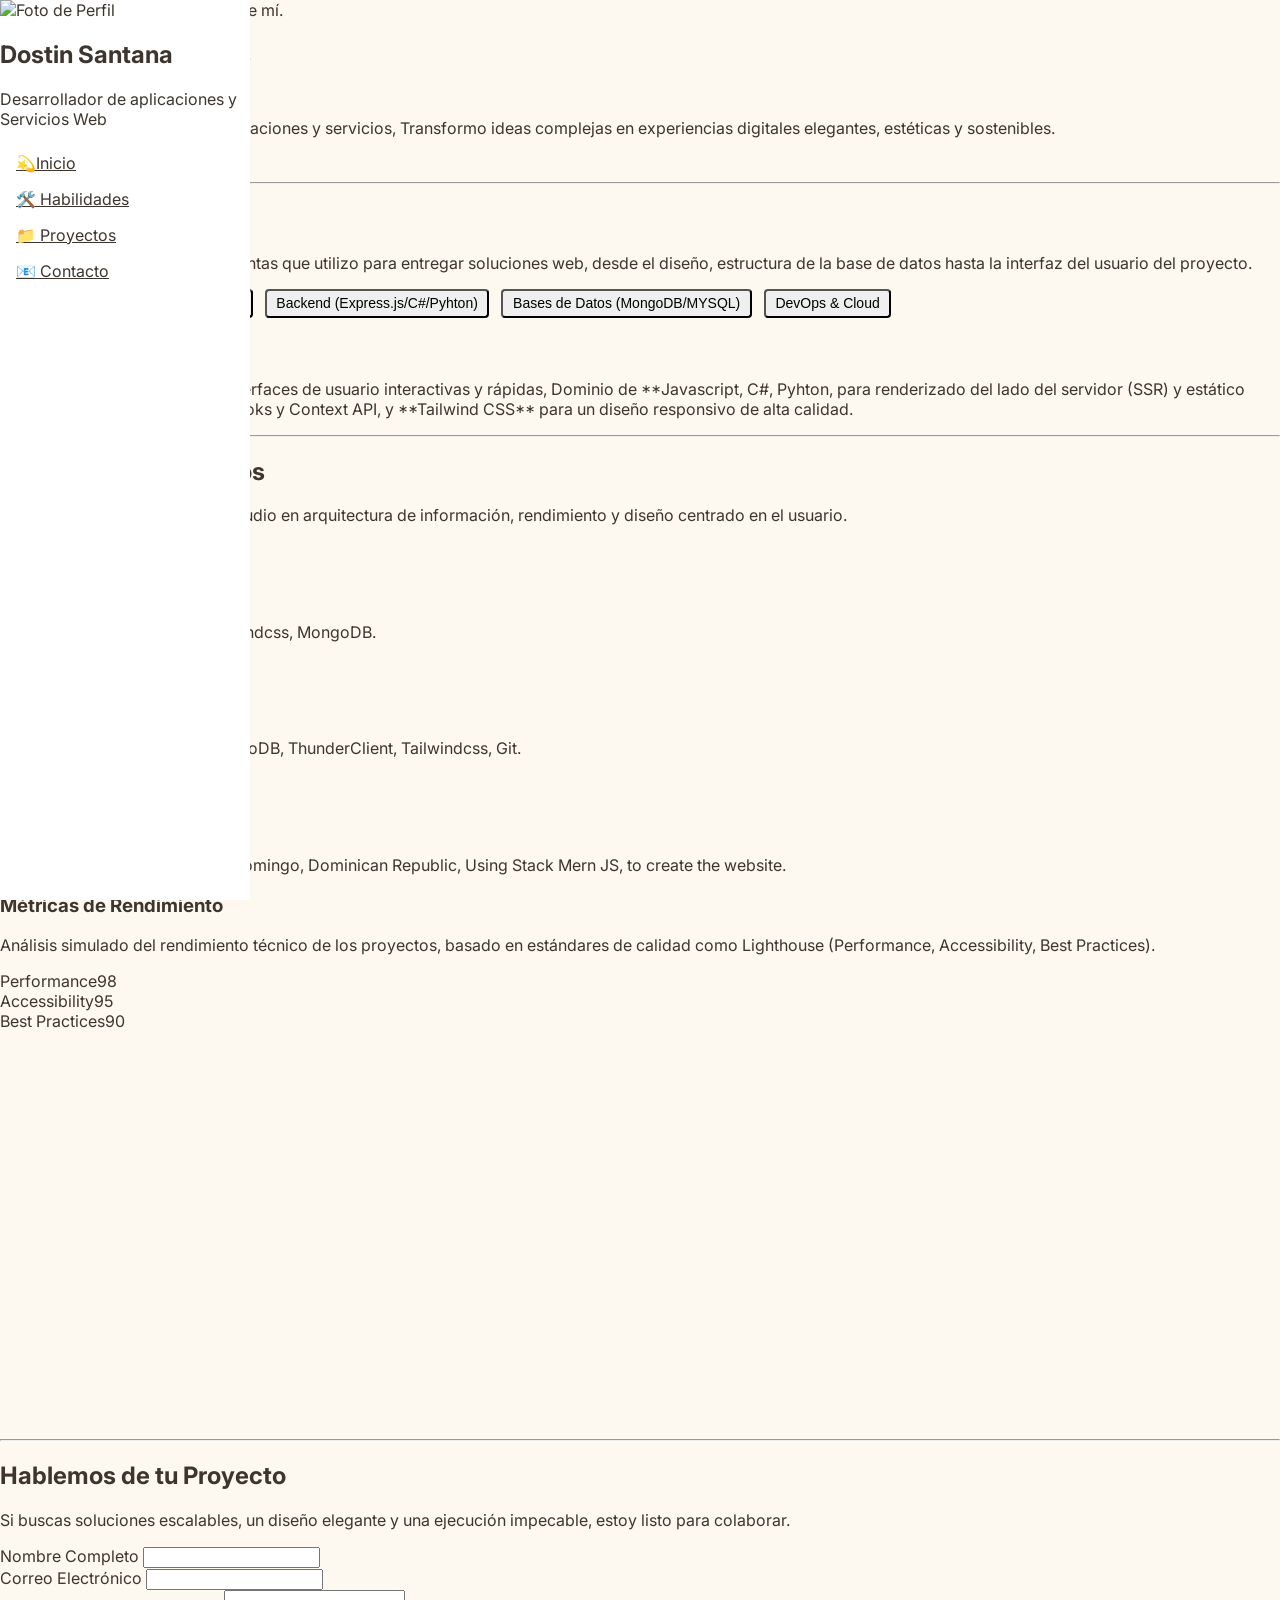
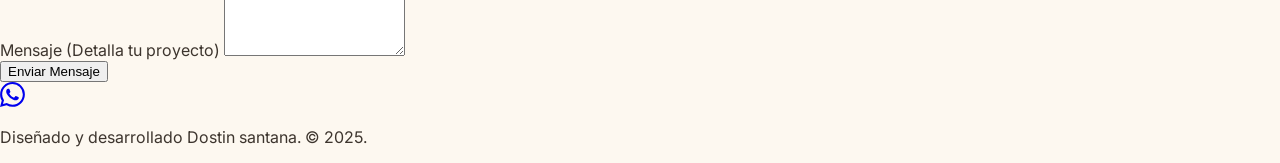
==== index.html @ 34c0bae6 "first commit" ====
<!DOCTYPE html>
<html lang="es">
  <head>
    <meta charset="UTF-8" />
    <meta name="viewport" content="width=device-width, initial-scale=1.0" />
    <title>Dostin.net</title>
    <link rel="stylesheet" href="./style.css" />
    <link rel="icon" type="image/png" href="../images/icons8-favicon-64.png">
    <script src="https://cdn.tailwindcss.com"></script>
    <script src="https://cdn.jsdelivr.net/npm/chart.js@4.4.2/dist/chart.umd.min.js"></script>
    <link rel="preconnect" href="https://fonts.googleapis.com" />
    <link rel="preconnect" href="https://fonts.gstatic.com" crossorigin />
    <link
      rel="stylesheet"
      href="https://cdnjs.cloudflare.com/ajax/libs/font-awesome/6.5.2/css/all.min.css"
      integrity="sha512-SnH5WK+bZxgPHs44uWIX+LLMDJ8uR2YI0GjDby5yK9z1J8t0hM/Y+w045L40JcE4e8d8gY8T1b1bB7/3G1/5pA=="
      crossorigin="anonymous"
      referrerpolicy="no-referrer"
    />
    <link
      href="https://fonts.googleapis.com/css2?family=Inter:wght@300;400;600;700;900&display=swap"
      rel="stylesheet"
    />
  </head>
  <body>
     <div id="welcome-message" class="fixed top-0 left-1/2 -translate-x-1/2 z-[100] hidden bg-[#00778B] text-white p-3 rounded-b-lg shadow-2xl opacity-0 transition-opacity duration-500 ease-out">
        ¡Bienvenido! Aquí verás más sobre mí.
    </div>
    <div class="flex flex-col md:flex-row min-h-screen">
      <aside
        id="sidebar"
        class="sidebar md:w-64 w-full p-6 shadow-xl md:shadow-none md:fixed md:border-r border-gray-200 z-10"
      >
        <div
          class="flex md:flex-col items-center md:items-start justify-between md:justify-start"
        >
          <div class="text-center md:mb-8">
            <img
              src="https://placehold.co/80x80/00778B/FFFFFF?text=DS"
              alt="Foto de Perfil"
              class="rounded-full mx-auto mb-3 border-4 border-[#FF6B6B]"
            />
            <h1 class="text-2xl font-black text-[#00778B]">Dostin Santana</h1>
            <p class="text-sm text-black-500">
              Desarrollador de aplicaciones y Servicios Web
            </p>
          </div>

          <nav class="flex md:flex-col gap-2 md:gap-1 mt-4">
            <a href="#inicio" class="nav-link py-2 px-3 text-sm font-medium"
              >💫Inicio</a
            >
            <a
              href="#habilidades"
              class="nav-link py-2 px-3 text-sm font-medium"
              >🛠️ Habilidades</a
            >
            <a href="#proyectos" class="nav-link py-2 px-3 text-sm font-medium"
              >📁 Proyectos</a
            >
            <a href="#contacto" class="nav-link py-2 px-3 text-sm font-medium"
              >📧 Contacto</a
            >
          </nav>
        </div>
      </aside>

      <main id="main-content" class="md:ml-64 flex-grow p-6 md:p-10">
        <section
          id="inicio"
          class="min-h-[80vh] flex flex-col justify-center items-start pt-16 md:pt-0"
        >
          <h2
            class="text-5xl md:text-7xl font-extrabold tracking-tighter mt-2 mb-4 text-[#3D352E]"
          >
            Arquitecto Soluciones <br />
            & Desarrollador Web.
          </h2>
          <p class="text-xl max-w-3xl text-black-600 mb-8">
            Especializado en sitios web, aplicaciones y servicios, Transformo
            ideas complejas en experiencias digitales elegantes, estéticas y
            sostenibles.
          </p>
          <a
            href="https://github.com/Dostindev8?tab=repositories"
            class="bg-[#00778B] text-white font-bold py-3 px-8 rounded-full shadow-lg hover:bg-[#005F6F] transition-all duration-300 transform hover:scale-105"
          >
            Ver Proyectos Destacados
          </a>
        </section>

        <hr class="my-16 border-gray-200" />

        <section id="habilidades" class="py-10">
          <h2 class="text-4xl font-bold mb-4">Habilidades & Stack</h2>
          <p class="text-lg text-black-600 mb-8 max-w-3xl">
            Una vista integral de las herramientas que utilizo para entregar
            soluciones web, desde el diseño, estructura de la base de datos
            hasta la interfaz del usuario del proyecto.
          </p>

          <div class="grid grid-cols-2 md:grid-cols-4 gap-4 mb-8">
            <button
              data-skill="frontend"
              class="skill-tag bg-white py-4 px-6 rounded-xl shadow-md text-center font-semibold hover:bg-gray-100 transition-all duration-300"
            >
              Frontend (React/Angular/tailwindcss)
            </button>
            <button
              data-skill="backend"
              class="skill-tag bg-white py-4 px-6 rounded-xl shadow-md text-center font-semibold hover:bg-gray-100 transition-all duration-300"
            >
              Backend (Express.js/C#/Pyhton)
            </button>
            <button
              data-skill="database"
              class="skill-tag bg-white py-4 px-6 rounded-xl shadow-md text-center font-semibold hover:bg-gray-100 transition-all duration-300"
            >
              Bases de Datos (MongoDB/MYSQL)
            </button>
            <button
              data-skill="devops"
              class="skill-tag bg-white py-4 px-6 rounded-xl shadow-md text-center font-semibold hover:bg-gray-100 transition-all duration-300"
            >
              DevOps & Cloud
            </button>
          </div>

          <div
            id="skill-detail"
            class="bg-white p-6 rounded-xl shadow-lg border-t-4 border-[#00778B] transition-all duration-500"
          >
            <h3 class="text-2xl font-bold mb-3" id="skill-title">
              Programador Informatico
            </h3>
            <p class="text-black-600" id="skill-description">
              Especialista en la creación de interfaces de usuario interactivas
              y rápidas, Dominio de **Javascript, C#, Pyhton, para renderizado
              del lado del servidor (SSR) y estático (SSG), **React/Next.js**
              con Hooks y Context API, y **Tailwind CSS** para un diseño
              responsivo de alta calidad.
            </p>
          </div>
        </section>

        <hr class="my-16 border-gray-200" />

        <section id="proyectos" class="py-10">
          <h2 class="text-4xl font-bold mb-4">Portafolio de Proyectos</h2>
          <p class="text-lg text-black-600 mb-8 max-w-3xl">
            Cada proyecto es un caso de estudio en arquitectura de información,
            rendimiento y diseño centrado en el usuario.
          </p>

          <div class="grid grid-cols-1 lg:grid-cols-3 gap-8 mb-12">
            <div
              data-project="1"
              data-perf="98"
              data-acc="95"
              data-best="90"
              class="project-card bg-white p-6 rounded-xl shadow-lg border border-gray-100 cursor-pointer transition-all duration-300 hover:border-[#00778B]"
            >
              <img
                src="https://i.ibb.co/GvzNJvCh/Ecommerce.png"
                alt="E-Commerce API"
                class="rounded-lg mb-4"
              />
              <h3 class="text-xl font-bold text-[#3D352E]">
                E-Commerce web shop
              </h3>
              <p class="text-black-800 text-sm">
                React, Vite, Axios, Node.js, Tailwindcss, MongoDB.
              </p>
            </div>

            <div
              data-project="2"
              data-perf="90"
              data-acc="98"
              data-best="92"
              class="project-card bg-white p-6 rounded-xl shadow-lg border border-gray-100 cursor-pointer transition-all duration-300 hover:border-[#00778B]"
            >
              <img
                src="https://i.ibb.co/Zp9KDHfG/Chatapp.png"
                alt="Dashboard Analitics"
                class="rounded-lg mb-4"
              />
              <h3 class="text-xl font-bold text-[#3D352E]">Chat-APP</h3>
              <p class="text-black-800 text-sm">
                React, Vite, Axios, Express, MongoDB, ThunderClient,
                Tailwindcss, Git.
              </p>
            </div>

            <div
              data-project="3"
              data-perf="94"
              data-acc="91"
              data-best="96"
              class="project-card bg-white p-6 rounded-xl shadow-lg border border-gray-100 cursor-pointer transition-all duration-300 hover:border-[#00778B]"
            >
              <img
                src="https://i.ibb.co/s9jqPLqJ/Univesity-RD.png"
                alt="Blog RD MERN"
                class="rounded-lg mb-4"
              />
              <h3 class="text-xl font-bold text-[#3D352E]">UniversityRD</h3>
              <p class="text-black-800 text-sm">
                SPA, for the university in Santo Domingo, Dominican Republic,
                Using Stack Mern JS, to create the website.
              </p>
            </div>
          </div>

          <div
            class="bg-white p-6 rounded-xl shadow-lg border border-gray-100 mt-10"
          >
            <h3 class="text-2xl font-bold mb-4" id="chart-title">
              Métricas de Rendimiento
            </h3>
            <div class="flex flex-col md:flex-row gap-6 items-center">
              <div class="md:w-1/2 w-full">
                <p class="text-gray-600 mb-4">
                  Análisis simulado del rendimiento técnico de los proyectos,
                  basado en estándares de calidad como Lighthouse (Performance,
                  Accessibility, Best Practices).
                </p>
                <div class="space-y-3">
                  <div class="flex justify-between font-medium">
                    <span>Performance</span><span id="perf-score">98</span>
                  </div>
                  <div class="w-full bg-gray-200 rounded-full h-2.5">
                    <div
                      id="perf-bar"
                      class="bg-[#00778B] h-2.5 rounded-full"
                      style="width: 98%"
                    ></div>
                  </div>

                  <div class="flex justify-between font-medium">
                    <span>Accessibility</span><span id="acc-score">95</span>
                  </div>
                  <div class="w-full bg-gray-200 rounded-full h-2.5">
                    <div
                      id="acc-bar"
                      class="bg-[#FF6B6B] h-2.5 rounded-full"
                      style="width: 95%"
                    ></div>
                  </div>

                  <div class="flex justify-between font-medium">
                    <span>Best Practices</span><span id="best-score">90</span>
                  </div>
                  <div class="w-full bg-gray-200 rounded-full h-2.5">
                    <div
                      id="best-bar"
                      class="bg-[#FFA500] h-2.5 rounded-full"
                      style="width: 90%"
                    ></div>
                  </div>
                </div>
              </div>

              <div class="md:w-1/2 w-full">
                <div class="chart-container">
                  <canvas id="projectMetricsChart"></canvas>
                </div>
              </div>
            </div>
          </div>
        </section>

        <hr class="my-16 border-gray-200" />

        <section id="contacto" class="py-10">
          <h2 class="text-4xl font-bold mb-4">Hablemos de tu Proyecto</h2>
          <p class="text-lg text-black-800 mb-8 max-w-3xl">
            Si buscas soluciones escalables, un diseño elegante y una ejecución
            impecable, estoy listo para colaborar.
          </p>

          <div class="bg-white p-8 rounded-xl shadow-lg max-w-xl">
            <form
              action="mailto:Dostinsantana8@gmail.com"
              method="post"
              enctype="text/plain"
              id="contactForm"
            >
              <div class="mb-4">
                <label
                  for="name"
                  class="block text-sm font-medium text-gray-700"
                  >Nombre Completo</label
                >
                <input
                  type="text"
                  id="name"
                  name="Nombre"
                  class="mt-1 block w-full rounded-md border-gray-300 shadow-sm p-3 border focus:border-[#00778B] focus:ring focus:ring-[#00778B]/50"
                  required
                />
              </div>
              <div class="mb-4">
                <label
                  for="email"
                  class="block text-sm font-medium text-gray-700"
                  >Correo Electrónico</label
                >
                <input
                  type="email"
                  id="email"
                  name="Correo"
                  class="mt-1 block w-full rounded-md border-gray-300 shadow-sm p-3 border focus:border-[#00778B] focus:ring focus:ring-[#00778B]/50"
                  required
                />
              </div>
              <div class="mb-6">
                <label
                  for="message"
                  class="block text-sm font-medium text-gray-700"
                  >Mensaje (Detalla tu proyecto)</label
                >
                <textarea
                  id="message"
                  name="Mensaje"
                  rows="4"
                  class="mt-1 block w-full rounded-md border-gray-300 shadow-sm p-3 border focus:border-[#00778B] focus:ring focus:ring-[#00778B]/50"
                  required
                ></textarea>
              </div>
              <button
                type="submit"
                class="w-full bg-[#FF6B6B] text-white font-bold py-3 rounded-md shadow-lg hover:bg-[#E55A5A] transition-all duration-300 transform hover:scale-[1.01]"
              >
                Enviar Mensaje
              </button>
            </form>
          </div>
        </section>

        <div>
          <a
            href="https://wa.me/18494737963?text=Hola%20estoy%20interesado%20en%20tu%20servicio%20de%20desarrollo%20web."
            target="_blank"
          >
            <svg
              xmlns="http://www.w3.org/2000/svg"
              width="25"
              height="25"
              fill="currentColor"
              class="bi bi-whatsapp"
              viewBox="0 0 16 16"
            >
              <path
                d="M13.601 2.326A7.85 7.85 0 0 0 7.994 0C3.627 0 .068 3.558.064 7.926c0 1.399.366 2.76 1.057 3.965L0 16l4.204-1.102a7.9 7.9 0 0 0 3.79.965h.004c4.368 0 7.926-3.558 7.93-7.93A7.9 7.9 0 0 0 13.6 2.326zM7.994 14.521a6.6 6.6 0 0 1-3.356-.92l-.24-.144-2.494.654.666-2.433-.156-.251a6.56 6.56 0 0 1-1.007-3.505c0-3.626 2.957-6.584 6.591-6.584a6.56 6.56 0 0 1 4.66 1.931 6.56 6.56 0 0 1 1.928 4.66c-.004 3.639-2.961 6.592-6.592 6.592m3.615-4.934c-.197-.099-1.17-.578-1.353-.646-.182-.065-.315-.099-.445.099-.133.197-.513.646-.627.775-.114.133-.232.148-.43.05-.197-.1-.836-.308-1.592-.985-.59-.525-.985-1.175-1.103-1.372-.114-.198-.011-.304.088-.403.087-.088.197-.232.296-.346.1-.114.133-.198.198-.33.065-.134.034-.248-.015-.347-.05-.099-.445-1.076-.612-1.47-.16-.389-.323-.335-.445-.34-.114-.007-.247-.007-.38-.007a.73.73 0 0 0-.529.247c-.182.198-.691.677-.691 1.654s.71 1.916.81 2.049c.098.133 1.394 2.132 3.383 2.992.47.205.84.326 1.129.418.475.152.904.129 1.246.08.38-.058 1.171-.48 1.338-.943.164-.464.164-.86.114-.943-.049-.084-.182-.133-.38-.232"
              />
            </svg>
          </a>
        </div>

        <footer class="text-center py-10 mt-10 border-t border-black-200">
          <p class="text-bold-sm text-black-500">
            Diseñado y desarrollado Dostin santana. © 2025.
          </p>
        </footer>
      </main>
    </div>
  </body>
</html>
---- style.css ----
body {
    font-family: 'Inter', sans-serif;
    background-color: #FDF8F0;
    color: #3D352E;
    scroll-behavior: smooth;
    overflow-x: hidden; 
    margin: 0; 
    padding: 0;
    -webkit-user-select: none; 
    -moz-user-select: none; 
    -ms-user-select: none; 
    user-select: none; 
}

.sidebar {
    background-color: #FFFFFF;
    min-height: 100vh;
    width: 250px; 
    position: fixed;
    top: 0;
    left: 0;
    z-index: 1000; 
}

.nav-link {
    transition: all 0.2s;
    color: #3D352E;
    padding: 0.5rem 1rem; 
    display: block; 
}

.nav-link.active, .nav-link:hover {
    color: #00778B;
    background-color: #E6F3F5;
    border-radius: 0.5rem;
}

/* Contenedor principal: El contenido que no es el sidebar */
.main-content {
    /* En desktop, el contenido se desplaza para dejar espacio al sidebar */
    margin-left: 250px; 
    padding: 2rem;
}

/* ====================================
   Elementos de Interacción y Contenido
   ==================================== */
.project-card {
    transition: transform 0.3s ease-in-out, box-shadow 0.3s ease-in-out;
    cursor: pointer;
}

.project-card:hover {
    transform: translateY(-4px);
    box-shadow: 0 10px 15px -3px rgba(0, 0, 0, 0.1), 0 4px 6px -4px rgba(0, 0, 0, 0.05);
}

.skill-tag {
    transition: background-color 0.2s;
    /* Añadir estilos base para tags (ejemplo) */
    display: inline-block;
    padding: 0.3rem 0.6rem;
    margin-right: 0.5rem;
    border-radius: 0.25rem;
    font-size: 0.875rem; /* Usar rem para tamaño de fuente */
}

/* ====================================
   Gráficos
   ==================================== */
.chart-container { 
    position: relative; 
    width: 100%; 
    max-width: 600px; 
    margin-left: auto; 
    margin-right: auto; 
    /* Altura en pantallas pequeñas, puede ser un valor relativo como 60vw si es un cuadrado, 
       pero 350px está bien si es un gráfico con alto fijo. */
    height: 350px; 
    max-height: 400px; 
}

/* ====================================
   Media Queries: Puntos de Ruptura (Breakpoints)
   ==================================== */

/* --- Pantallas Extra-Pequeñas a Pequeñas (Móviles: hasta 767px) --- */
@media (max-width: 767px) {
    /* 1. Sidebar se convierte en barra superior (oculta o colapsada es otra opción) */
    .sidebar {
        width: 100%; /* Ocupa todo el ancho */
        min-height: auto; /* Ya no es la altura de la vista */
        position: static; /* Ya no está fijo, fluye con el contenido */
        /* Opcional: Estilo horizontal para los nav-links */
        display: flex; 
        flex-wrap: wrap;
        justify-content: space-around;
        padding: 1rem 0;
    }

    /* 2. El contenido principal ya no necesita margen a la izquierda */
    .main-content {
        margin-left: 0;
        padding: 1rem; /* Reducir el padding en móvil */
    }

    /* 3. Ajuste de los enlaces de navegación */
    .nav-link {
        text-align: center;
        flex-grow: 1; /* Ocupa el espacio uniformemente si usas flex */
    }

    /* 4. Altura del gráfico ajustada si es necesario */
    .chart-container { 
        height: 300px; 
    }
}

/* --- Pantallas Medianas (Tablets y Desktop: desde 768px) --- */
@media (min-width: 768px) {
    /* La altura del gráfico aumenta, como ya lo tenías */
    .chart-container { 
        height: 400px; 
    }
    
    /* Nota: Los estilos por defecto del sidebar y main-content (ancho: 250px; margin-left: 250px;)
       ya aplican para este tamaño y superiores, por lo que no es necesario reescribirlos aquí. */
}
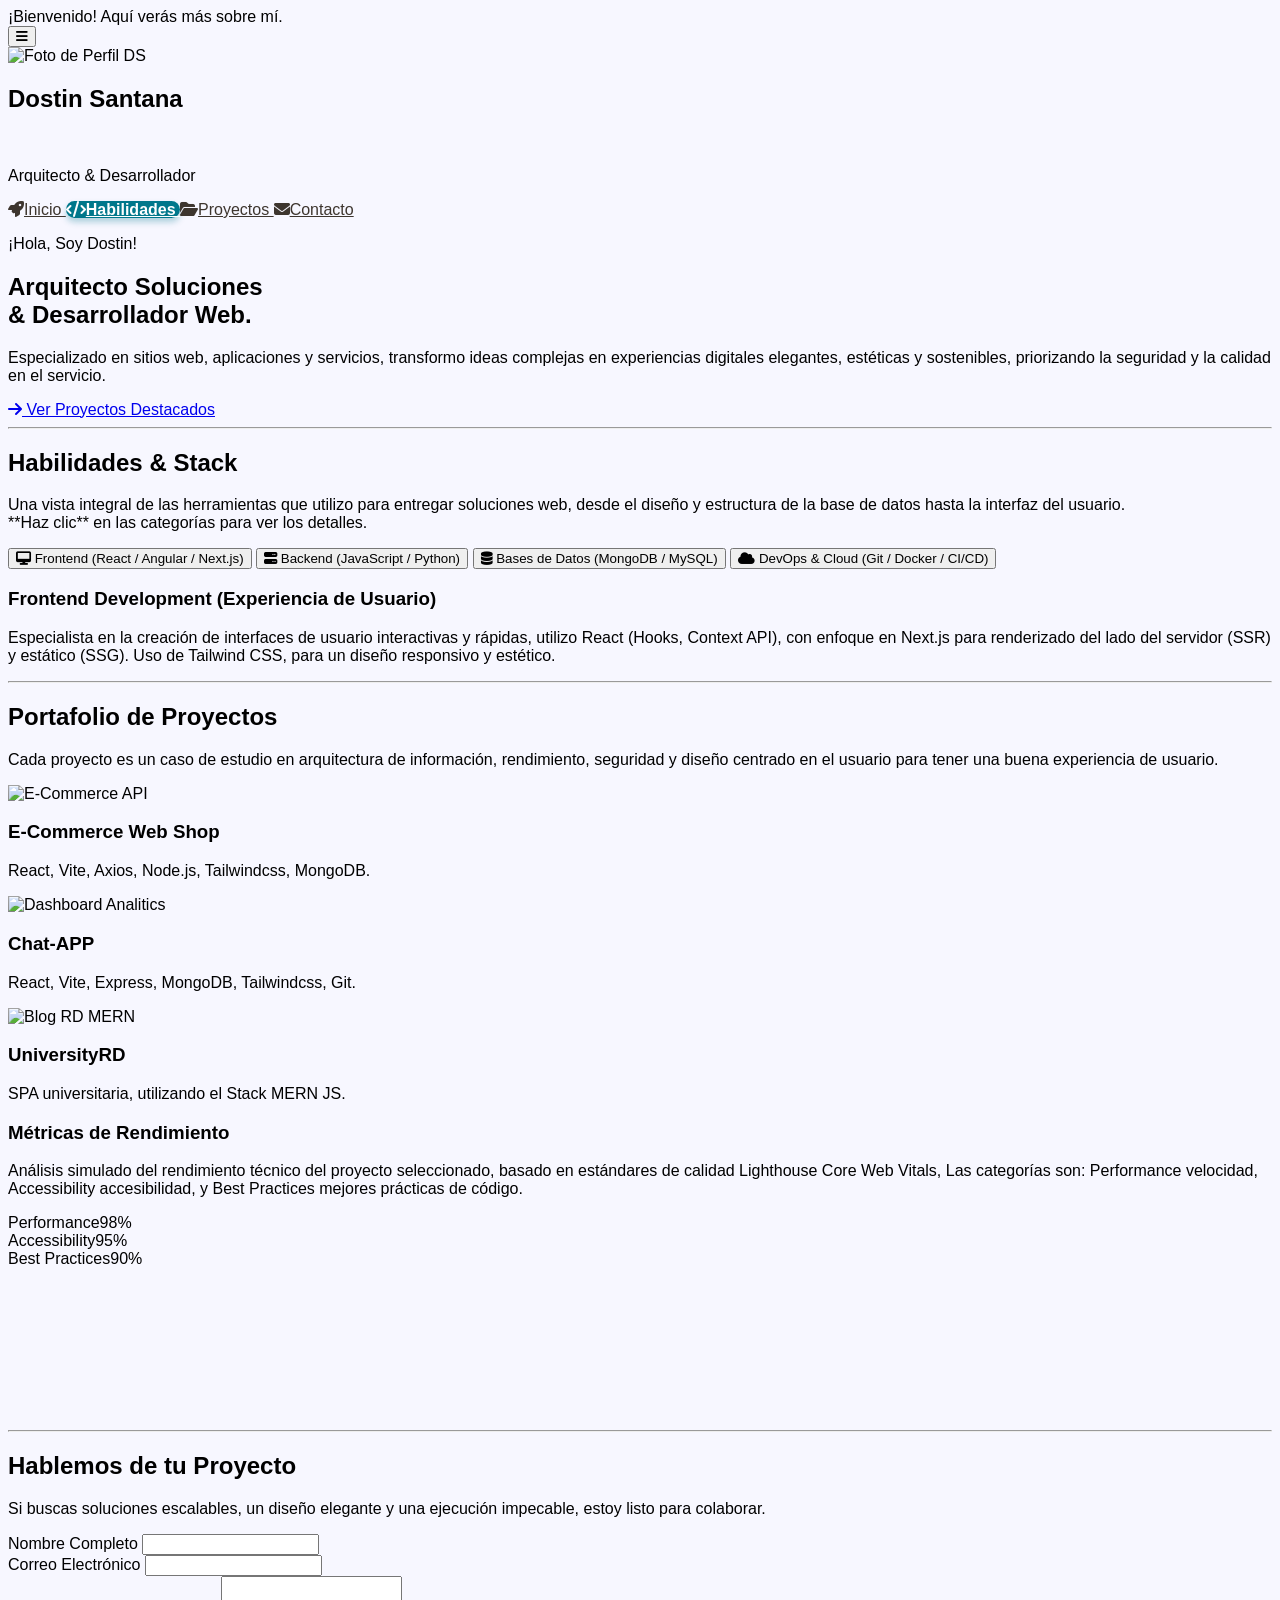
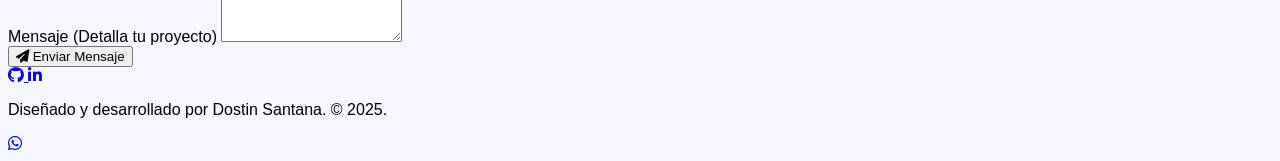
==== commit 28ad888f: "first commit" ====
--- a/index.html
+++ b/index.html
@@ -3,266 +3,385 @@
   <head>
     <meta charset="UTF-8" />
     <meta name="viewport" content="width=device-width, initial-scale=1.0" />
-    <title>Dostin.net</title>
-    <link rel="stylesheet" href="./style.css" />
-    <link rel="icon" type="image/png" href="../images/icons8-favicon-64.png">
+    <title>Dostinweb.net</title>
     <script src="https://cdn.tailwindcss.com"></script>
     <script src="https://cdn.jsdelivr.net/npm/chart.js@4.4.2/dist/chart.umd.min.js"></script>
-    <link rel="preconnect" href="https://fonts.googleapis.com" />
-    <link rel="preconnect" href="https://fonts.gstatic.com" crossorigin />
+    <link rel="icon" type="image/png" href="../Portfolio/images/icons.png">
     <link
       rel="stylesheet"
       href="https://cdnjs.cloudflare.com/ajax/libs/font-awesome/6.5.2/css/all.min.css"
-      integrity="sha512-SnH5WK+bZxgPHs44uWIX+LLMDJ8uR2YI0GjDby5yK9z1J8t0hM/Y+w045L40JcE4e8d8gY8T1b1bB7/3G1/5pA=="
       crossorigin="anonymous"
       referrerpolicy="no-referrer"
     />
-    <link
-      href="https://fonts.googleapis.com/css2?family=Inter:wght@300;400;600;700;900&display=swap"
-      rel="stylesheet"
-    />
+    <style>
+      :root {
+        --color-primary: #00778b;
+        --color-accent: #ff6b6b;
+      }
+      body {
+        font-family: "Inter", sans-serif;
+        background-color: #f7f7ff;
+        -webkit-user-select: none; 
+        -moz-user-select: none; 
+        -ms-user-select: none; 
+        user-select: none;
+      }
+
+      .sidebar {
+        transition: transform 0.3s ease-in-out;
+        transform: translateX(-100%);
+        box-shadow: 2px 0 10px rgba(0, 0, 0, 0.1);
+      }
+      .sidebar.open {
+        transform: translateX(0);
+      }
+
+      .nav-link {
+        color: #3d352e;
+        border-radius: 0.75rem;
+        transition: all 0.2s ease;
+      }
+      .nav-link:hover {
+        background-color: rgba(0, 119, 139, 0.1);
+        color: var(--color-primary);
+        font-weight: 600;
+      }
+      .nav-link.active {
+        background-color: var(--color-primary);
+        color: white;
+        font-weight: 700;
+        box-shadow: 0 4px 6px rgba(0, 119, 139, 0.3);
+      }
+
+      @media (min-width: 768px) {
+        .sidebar {
+          transform: translateX(0);
+          box-shadow: none;
+        }
+      }
+    </style>
   </head>
   <body>
-     <div id="welcome-message" class="fixed top-0 left-1/2 -translate-x-1/2 z-[100] hidden bg-[#00778B] text-white p-3 rounded-b-lg shadow-2xl opacity-0 transition-opacity duration-500 ease-out">
-        ¡Bienvenido! Aquí verás más sobre mí.
+  <div id="google_translate_element">
+    <div
+      id="welcome-message"
+      class="fixed top-0 left-1/2 -translate-x-1/2 z-[100] hidden bg-[var(--color-primary)] text-white p-3 px-6 rounded-b-xl shadow-2xl opacity-0 transition-opacity duration-500 ease-out font-medium"
+    >
+      ¡Bienvenido! Aquí verás más sobre mí.
     </div>
-    <div class="flex flex-col md:flex-row min-h-screen">
+    
+
+    <button
+      id="menu-toggle"
+      class="md:hidden fixed top-4 left-4 z-50 p-2 bg-white rounded-xl shadow-lg border border-gray-200 text-[var(--color-primary)] hover:scale-105 transition-transform"
+    >
+      <i class="fas fa-bars text-xl"></i>
+    </button>
+
+    <div class="flex min-h-screen">
       <aside
         id="sidebar"
-        class="sidebar md:w-64 w-full p-6 shadow-xl md:shadow-none md:fixed md:border-r border-gray-200 z-10"
+        class="sidebar fixed md:sticky top-0 left-0 w-64 h-full bg-white p-6 z-40 flex flex-col"
       >
         <div
-          class="flex md:flex-col items-center md:items-start justify-between md:justify-start"
+          class="flex md:flex-col items-center md:items-start justify-center md:justify-start flex-grow"
         >
-          <div class="text-center md:mb-8">
+          <div class="text-center mb-8 pt-4">
             <img
-              src="https://placehold.co/80x80/00778B/FFFFFF?text=DS"
-              alt="Foto de Perfil"
-              class="rounded-full mx-auto mb-3 border-4 border-[#FF6B6B]"
+              src="https://i.ibb.co/NgjFkrHh/Dostin-Pages.png"
+              alt="Foto de Perfil DS"
+              class="rounded-full mx-auto mb-3 w-32 h-32 object-cover"
             />
-            <h1 class="text-2xl font-black text-[#00778B]">Dostin Santana</h1>
-            <p class="text-sm text-black-500">
-              Desarrollador de aplicaciones y Servicios Web
-            </p>
+            <h1 class="text-2xl font-black text-[#3D352E]">Dostin Santana</h1>
+            <br />
+            <p class="text-sm text-black-500">Arquitecto & Desarrollador</p>
           </div>
 
-          <nav class="flex md:flex-col gap-2 md:gap-1 mt-4">
-            <a href="#inicio" class="nav-link py-2 px-3 text-sm font-medium"
-              >💫Inicio</a
-            >
-            <a
-              href="#habilidades"
-              class="nav-link py-2 px-3 text-sm font-medium"
-              >🛠️ Habilidades</a
-            >
-            <a href="#proyectos" class="nav-link py-2 px-3 text-sm font-medium"
-              >📁 Proyectos</a
-            >
-            <a href="#contacto" class="nav-link py-2 px-3 text-sm font-medium"
-              >📧 Contacto</a
-            >
+          <!-- Navegación -->
+          <nav id="nav-menu" class="flex flex-col gap-2 w-full">
+            <a href="#inicio" class="nav-link py-3 px-4 text-base active">
+              <i class="fas fa-rocket mr-3 w-5 text-center"></i>Inicio
+            </a>
+            <a href="#habilidades" class="nav-link py-3 px-4 text-base">
+              <i class="fas fa-code mr-3 w-5 text-center"></i>Habilidades
+            </a>
+            <a href="#proyectos" class="nav-link py-3 px-4 text-base">
+              <i class="fas fa-folder-open mr-3 w-5 text-center"></i>Proyectos
+            </a>
+            <a href="#contacto" class="nav-link py-3 px-4 text-base">
+              <i class="fas fa-envelope mr-3 w-5 text-center"></i>Contacto
+            </a>
           </nav>
         </div>
       </aside>
 
-      <main id="main-content" class="md:ml-64 flex-grow p-6 md:p-10">
+      <!-- MAIN CONTENT -->
+      <main id="main-content" class="md:ml-64 flex-grow p-6 md:p-12">
+        <!-- SECCIÓN INICIO -->
         <section
           id="inicio"
           class="min-h-[80vh] flex flex-col justify-center items-start pt-16 md:pt-0"
         >
+          <p class="text-xl font-medium text-[var(--color-primary)] mb-2">
+            ¡Hola, Soy Dostin!
+          </p>
           <h2
-            class="text-5xl md:text-7xl font-extrabold tracking-tighter mt-2 mb-4 text-[#3D352E]"
+            class="text-5xl md:text-7xl font-extrabold tracking-tighter mt-2 mb-6 text-[#3D352E]"
           >
             Arquitecto Soluciones <br />
             & Desarrollador Web.
           </h2>
-          <p class="text-xl max-w-3xl text-black-600 mb-8">
-            Especializado en sitios web, aplicaciones y servicios, Transformo
+          <p class="text-xl max-w-3xl text-black-600 mb-10">
+            Especializado en sitios web, aplicaciones y servicios, transformo
             ideas complejas en experiencias digitales elegantes, estéticas y
-            sostenibles.
+            sostenibles, priorizando la seguridad y la calidad en el servicio.
           </p>
           <a
             href="https://github.com/Dostindev8?tab=repositories"
-            class="bg-[#00778B] text-white font-bold py-3 px-8 rounded-full shadow-lg hover:bg-[#005F6F] transition-all duration-300 transform hover:scale-105"
+            target="_blank"
+            class="bg-[var(--color-primary)] text-white font-bold py-3 px-10 rounded-full shadow-xl hover:bg-[#005F6F] transition-all duration-300 transform hover:scale-105 inline-flex items-center gap-2"
           >
+            <i class="fas fa-arrow-right"></i>
             Ver Proyectos Destacados
           </a>
         </section>
 
         <hr class="my-16 border-gray-200" />
 
+        <!-- SECCIÓN HABILIDADES -->
         <section id="habilidades" class="py-10">
-          <h2 class="text-4xl font-bold mb-4">Habilidades & Stack</h2>
-          <p class="text-lg text-black-600 mb-8 max-w-3xl">
+          <h2 class="text-4xl font-bold mb-4 text-[#3D352E]">
+            Habilidades & Stack
+          </h2>
+          <p class="text-lg text-black-600 mb-12 max-w-3xl">
             Una vista integral de las herramientas que utilizo para entregar
-            soluciones web, desde el diseño, estructura de la base de datos
-            hasta la interfaz del usuario del proyecto.
+            soluciones web, desde el diseño y estructura de la base de datos
+            hasta la interfaz del usuario.
+            <br />**Haz clic** en las categorías para ver los detalles.
           </p>
 
-          <div class="grid grid-cols-2 md:grid-cols-4 gap-4 mb-8">
+          <!-- Tags de Habilidades (Ahora con mejor diseño y clase 'active') -->
+          <div
+            class="grid grid-cols-2 md:grid-cols-4 gap-4 mb-8 max-w-6xl mx-auto"
+          >
+            <!-- Frontend -->
             <button
               data-skill="frontend"
-              class="skill-tag bg-white py-4 px-6 rounded-xl shadow-md text-center font-semibold hover:bg-gray-100 transition-all duration-300"
-            >
-              Frontend (React/Angular/tailwindcss)
+              class="skill-tag flex flex-col items-center justify-center bg-white border-2 border-[var(--color-primary)] rounded-2xl shadow-lg py-6 px-4 text-center font-semibold text-[#3D352E] transition-all duration-300 hover:scale-[1.03] active-skill"
+            >
+              <i
+                class="fas fa-desktop text-3xl mb-2 text-[var(--color-primary)]"
+              ></i>
+              <span class="text-lg">Frontend</span>
+              <span class="text-sm text-gray-500 mt-1"
+                >(React / Angular / Next.js)</span
+              >
             </button>
+
+            <!-- Backend -->
             <button
               data-skill="backend"
-              class="skill-tag bg-white py-4 px-6 rounded-xl shadow-md text-center font-semibold hover:bg-gray-100 transition-all duration-300"
-            >
-              Backend (Express.js/C#/Pyhton)
+              class="skill-tag flex flex-col items-center justify-center bg-white border border-gray-200 rounded-2xl shadow-lg py-6 px-4 text-center font-semibold text-[#3D352E] transition-all duration-300 hover:scale-[1.03] hover:border-[var(--color-primary)]"
+            >
+              <i
+                class="fas fa-server text-3xl mb-2 text-gray-400 group-hover:text-[var(--color-primary)]"
+              ></i>
+              <span class="text-lg">Backend</span>
+              <span class="text-sm text-gray-500 mt-1"
+                >(JavaScript / Python)</span
+              >
             </button>
+
+            <!-- Database -->
             <button
               data-skill="database"
-              class="skill-tag bg-white py-4 px-6 rounded-xl shadow-md text-center font-semibold hover:bg-gray-100 transition-all duration-300"
-            >
-              Bases de Datos (MongoDB/MYSQL)
+              class="skill-tag flex flex-col items-center justify-center bg-white border border-gray-200 rounded-2xl shadow-lg py-6 px-4 text-center font-semibold text-[#3D352E] transition-all duration-300 hover:scale-[1.03] hover:border-[var(--color-primary)]"
+            >
+              <i
+                class="fas fa-database text-3xl mb-2 text-gray-400 group-hover:text-[var(--color-primary)]"
+              ></i>
+              <span class="text-lg">Bases de Datos</span>
+              <span class="text-sm text-gray-500 mt-1">(MongoDB / MySQL)</span>
             </button>
+
+            <!-- DevOps -->
             <button
               data-skill="devops"
-              class="skill-tag bg-white py-4 px-6 rounded-xl shadow-md text-center font-semibold hover:bg-gray-100 transition-all duration-300"
-            >
-              DevOps & Cloud
+              class="skill-tag flex flex-col items-center justify-center bg-white border border-gray-200 rounded-2xl shadow-lg py-6 px-4 text-center font-semibold text-[#3D352E] transition-all duration-300 hover:scale-[1.03] hover:border-[var(--color-primary)]"
+            >
+              <i
+                class="fas fa-cloud text-3xl mb-2 text-gray-400 group-hover:text-[var(--color-primary)]"
+              ></i>
+              <span class="text-lg">DevOps & Cloud</span>
+              <span class="text-sm text-gray-500 mt-1"
+                >(Git / Docker / CI/CD)</span
+              >
             </button>
           </div>
 
+          <!-- Detalle de Habilidades -->
           <div
             id="skill-detail"
-            class="bg-white p-6 rounded-xl shadow-lg border-t-4 border-[#00778B] transition-all duration-500"
+            class="bg-white p-8 rounded-2xl shadow-2xl border-t-8 border-[var(--color-primary)] transition-all duration-500 max-w-4xl mx-auto"
           >
-            <h3 class="text-2xl font-bold mb-3" id="skill-title">
-              Programador Informatico
+            <h3 class="text-3xl font-bold mb-3 text-[#3D352E]" id="skill-title">
+              Frontend Development (Experiencia de Usuario)
             </h3>
-            <p class="text-black-600" id="skill-description">
+            <p class="text-black-700 leading-relaxed" id="skill-description">
               Especialista en la creación de interfaces de usuario interactivas
-              y rápidas, Dominio de **Javascript, C#, Pyhton, para renderizado
-              del lado del servidor (SSR) y estático (SSG), **React/Next.js**
-              con Hooks y Context API, y **Tailwind CSS** para un diseño
-              responsivo de alta calidad.
+              y rápidas, utilizo React (Hooks, Context API), con enfoque en
+              Next.js para renderizado del lado del servidor (SSR) y estático
+              (SSG). Uso de Tailwind CSS, para un diseño responsivo y estético.
             </p>
           </div>
         </section>
 
-        <hr class="my-16 border-gray-200" />
-
+        <hr class="my-16 border-black-200" />
+
+        <!-- SECCIÓN PROYECTOS -->
         <section id="proyectos" class="py-10">
-          <h2 class="text-4xl font-bold mb-4">Portafolio de Proyectos</h2>
-          <p class="text-lg text-black-600 mb-8 max-w-3xl">
+          <h2 class="text-4xl font-bold mb-4 text-[#3D352E]">
+            Portafolio de Proyectos
+          </h2>
+          <p class="text-lg text-black-600 mb-12 max-w-3xl">
             Cada proyecto es un caso de estudio en arquitectura de información,
-            rendimiento y diseño centrado en el usuario.
+            rendimiento, seguridad y diseño centrado en el usuario para tener
+            una buena experiencia de usuario.
           </p>
 
-          <div class="grid grid-cols-1 lg:grid-cols-3 gap-8 mb-12">
+          <!-- Lista de Proyectos -->
+          <div
+            class="grid grid-cols-1 md:grid-cols-2 lg:grid-cols-3 gap-8 mb-16"
+          >
+            <!-- Proyecto 1 (E-Commerce) -->
             <div
               data-project="1"
+              data-name="E-Commerce Web Shop"
               data-perf="98"
               data-acc="95"
               data-best="90"
-              class="project-card bg-white p-6 rounded-xl shadow-lg border border-gray-100 cursor-pointer transition-all duration-300 hover:border-[#00778B]"
+              class="project-card bg-white p-6 rounded-2xl shadow-xl border-2 border-[var(--color-primary)] cursor-pointer transition-all duration-300 hover:shadow-2xl hover:scale-[1.02] project-active"
             >
               <img
-                src="https://i.ibb.co/GvzNJvCh/Ecommerce.png"
+                src="https://i.ibb.co/4gDKF4JK/Ecommerce.png"
                 alt="E-Commerce API"
-                class="rounded-lg mb-4"
+                class="rounded-lg mb-4 w-full h-auto object-cover"
               />
-              <h3 class="text-xl font-bold text-[#3D352E]">
-                E-Commerce web shop
+              <h3 class="text-xl font-bold text-[#3D352E] mb-1">
+                E-Commerce Web Shop
               </h3>
-              <p class="text-black-800 text-sm">
+              <p class="text-black-500 text-sm">
                 React, Vite, Axios, Node.js, Tailwindcss, MongoDB.
               </p>
             </div>
 
+            <!-- Proyecto 2 (Chat-APP) -->
             <div
               data-project="2"
+              data-name="Chat-APP"
               data-perf="90"
               data-acc="98"
               data-best="92"
-              class="project-card bg-white p-6 rounded-xl shadow-lg border border-gray-100 cursor-pointer transition-all duration-300 hover:border-[#00778B]"
+              class="project-card bg-white p-6 rounded-2xl shadow-xl border-2 border-gray-100 cursor-pointer transition-all duration-300 hover:shadow-2xl hover:scale-[1.02] hover:border-[var(--color-primary)]"
             >
               <img
                 src="https://i.ibb.co/Zp9KDHfG/Chatapp.png"
                 alt="Dashboard Analitics"
-                class="rounded-lg mb-4"
+                class="rounded-lg mb-4 w-full h-auto object-cover"
               />
-              <h3 class="text-xl font-bold text-[#3D352E]">Chat-APP</h3>
-              <p class="text-black-800 text-sm">
-                React, Vite, Axios, Express, MongoDB, ThunderClient,
-                Tailwindcss, Git.
+              <h3 class="text-xl font-bold text-[#3D352E] mb-1">Chat-APP</h3>
+              <p class="text-black-500 text-sm">
+                React, Vite, Express, MongoDB, Tailwindcss, Git.
               </p>
             </div>
 
+            <!-- Proyecto 3 (UniversityRD) -->
             <div
               data-project="3"
+              data-name="UniversityRD SPA"
               data-perf="94"
               data-acc="91"
               data-best="96"
-              class="project-card bg-white p-6 rounded-xl shadow-lg border border-gray-100 cursor-pointer transition-all duration-300 hover:border-[#00778B]"
+              class="project-card bg-white p-6 rounded-2xl shadow-xl border-2 border-gray-100 cursor-pointer transition-all duration-300 hover:shadow-2xl hover:scale-[1.02] hover:border-[var(--color-primary)]"
             >
               <img
                 src="https://i.ibb.co/s9jqPLqJ/Univesity-RD.png"
                 alt="Blog RD MERN"
-                class="rounded-lg mb-4"
+                class="rounded-lg mb-4 w-full h-auto object-cover"
               />
-              <h3 class="text-xl font-bold text-[#3D352E]">UniversityRD</h3>
-              <p class="text-black-800 text-sm">
-                SPA, for the university in Santo Domingo, Dominican Republic,
-                Using Stack Mern JS, to create the website.
+              <h3 class="text-xl font-bold text-[#3D352E] mb-1">
+                UniversityRD
+              </h3>
+              <p class="text-black-500 text-sm">
+                SPA universitaria, utilizando el Stack MERN JS.
               </p>
             </div>
           </div>
 
+          <!-- Gráfico de Métricas (Sección Dinámica) -->
           <div
-            class="bg-white p-6 rounded-xl shadow-lg border border-gray-100 mt-10"
+            class="bg-white p-8 rounded-2xl shadow-2xl border-t-8 border-[var(--color-primary)] mt-10"
           >
-            <h3 class="text-2xl font-bold mb-4" id="chart-title">
+            <h3 class="text-3xl font-bold mb-4 text-[#3D352E]" id="chart-title">
               Métricas de Rendimiento
             </h3>
-            <div class="flex flex-col md:flex-row gap-6 items-center">
-              <div class="md:w-1/2 w-full">
-                <p class="text-gray-600 mb-4">
-                  Análisis simulado del rendimiento técnico de los proyectos,
-                  basado en estándares de calidad como Lighthouse (Performance,
-                  Accessibility, Best Practices).
+            <div class="flex flex-col lg:flex-row gap-8 items-center">
+              <div class="lg:w-1/2 w-full order-2 lg:order-1">
+                <p class="text-black-600 mb-6 text-base">
+                  Análisis simulado del rendimiento técnico del proyecto
+                  seleccionado, basado en estándares de calidad Lighthouse Core
+                  Web Vitals, Las categorías son: Performance velocidad,
+                  Accessibility accesibilidad, y Best Practices mejores
+                  prácticas de código.
                 </p>
-                <div class="space-y-3">
-                  <div class="flex justify-between font-medium">
-                    <span>Performance</span><span id="perf-score">98</span>
+                <div class="space-y-4">
+                  <!-- Performance Bar -->
+                  <div>
+                    <div class="flex justify-between font-bold text-gray-700">
+                      <span>Performance</span><span id="perf-score">98%</span>
+                    </div>
+                    <div class="w-full bg-gray-200 rounded-full h-3">
+                      <div
+                        id="perf-bar"
+                        class="bg-[var(--color-primary)] h-3 rounded-full transition-all duration-700 ease-out"
+                        style="width: 98%"
+                      ></div>
+                    </div>
                   </div>
-                  <div class="w-full bg-gray-200 rounded-full h-2.5">
-                    <div
-                      id="perf-bar"
-                      class="bg-[#00778B] h-2.5 rounded-full"
-                      style="width: 98%"
-                    ></div>
+
+                  <!-- Accessibility Bar -->
+                  <div>
+                    <div class="flex justify-between font-bold text-gray-700">
+                      <span>Accessibility</span><span id="acc-score">95%</span>
+                    </div>
+                    <div class="w-full bg-gray-200 rounded-full h-3">
+                      <div
+                        id="acc-bar"
+                        class="bg-green-500 h-3 rounded-full transition-all duration-700 ease-out"
+                        style="width: 95%"
+                      ></div>
+                    </div>
                   </div>
 
-                  <div class="flex justify-between font-medium">
-                    <span>Accessibility</span><span id="acc-score">95</span>
-                  </div>
-                  <div class="w-full bg-gray-200 rounded-full h-2.5">
-                    <div
-                      id="acc-bar"
-                      class="bg-[#FF6B6B] h-2.5 rounded-full"
-                      style="width: 95%"
-                    ></div>
-                  </div>
-
-                  <div class="flex justify-between font-medium">
-                    <span>Best Practices</span><span id="best-score">90</span>
-                  </div>
-                  <div class="w-full bg-gray-200 rounded-full h-2.5">
-                    <div
-                      id="best-bar"
-                      class="bg-[#FFA500] h-2.5 rounded-full"
-                      style="width: 90%"
-                    ></div>
+                  <!-- Best Practices Bar -->
+                  <div>
+                    <div class="flex justify-between font-bold text-gray-700">
+                      <span>Best Practices</span
+                      ><span id="best-score">90%</span>
+                    </div>
+                    <div class="w-full bg-gray-200 rounded-full h-3">
+                      <div
+                        id="best-bar"
+                        class="bg-amber-500 h-3 rounded-full transition-all duration-700 ease-out"
+                        style="width: 90%"
+                      ></div>
+                    </div>
                   </div>
                 </div>
               </div>
 
-              <div class="md:w-1/2 w-full">
-                <div class="chart-container">
+              <div class="lg:w-1/2 w-full order-1 lg:order-2">
+                <div class="max-w-xs mx-auto">
                   <canvas id="projectMetricsChart"></canvas>
                 </div>
               </div>
@@ -273,13 +392,17 @@
         <hr class="my-16 border-gray-200" />
 
         <section id="contacto" class="py-10">
-          <h2 class="text-4xl font-bold mb-4">Hablemos de tu Proyecto</h2>
-          <p class="text-lg text-black-800 mb-8 max-w-3xl">
+          <h2 class="text-4xl font-bold mb-4 text-[#3D352E]">
+            Hablemos de tu Proyecto
+          </h2>
+          <p class="text-lg text-black-600 mb-12 max-w-3xl">
             Si buscas soluciones escalables, un diseño elegante y una ejecución
             impecable, estoy listo para colaborar.
           </p>
 
-          <div class="bg-white p-8 rounded-xl shadow-lg max-w-xl">
+          <div
+            class="bg-white p-8 rounded-2xl shadow-2xl border-t-8 border-[var(--color-primary)] max-w-xl"
+          >
             <form
               action="mailto:Dostinsantana8@gmail.com"
               method="post"
@@ -289,81 +412,411 @@
               <div class="mb-4">
                 <label
                   for="name"
-                  class="block text-sm font-medium text-gray-700"
+                  class="block text-sm font-semibold text-gray-700 mb-1"
                   >Nombre Completo</label
                 >
                 <input
                   type="text"
                   id="name"
                   name="Nombre"
-                  class="mt-1 block w-full rounded-md border-gray-300 shadow-sm p-3 border focus:border-[#00778B] focus:ring focus:ring-[#00778B]/50"
+                  class="mt-1 block w-full rounded-lg border-gray-300 shadow-sm p-3 border focus:border-[var(--color-primary)] focus:ring-2 focus:ring-[var(--color-primary)]/50 transition-colors"
                   required
                 />
               </div>
               <div class="mb-4">
                 <label
                   for="email"
-                  class="block text-sm font-medium text-gray-700"
+                  class="block text-sm font-semibold text-gray-700 mb-1"
                   >Correo Electrónico</label
                 >
                 <input
                   type="email"
                   id="email"
                   name="Correo"
-                  class="mt-1 block w-full rounded-md border-gray-300 shadow-sm p-3 border focus:border-[#00778B] focus:ring focus:ring-[#00778B]/50"
+                  class="mt-1 block w-full rounded-lg border-gray-300 shadow-sm p-3 border focus:border-[var(--color-primary)] focus:ring-2 focus:ring-[var(--color-primary)]/50 transition-colors"
                   required
                 />
               </div>
               <div class="mb-6">
                 <label
                   for="message"
-                  class="block text-sm font-medium text-gray-700"
+                  class="block text-sm font-semibold text-gray-700 mb-1"
                   >Mensaje (Detalla tu proyecto)</label
                 >
                 <textarea
                   id="message"
                   name="Mensaje"
                   rows="4"
-                  class="mt-1 block w-full rounded-md border-gray-300 shadow-sm p-3 border focus:border-[#00778B] focus:ring focus:ring-[#00778B]/50"
+                  class="mt-1 block w-full rounded-lg border-gray-300 shadow-sm p-3 border focus:border-[var(--color-primary)] focus:ring-2 focus:ring-[var(--color-primary)]/50 transition-colors"
                   required
                 ></textarea>
               </div>
               <button
                 type="submit"
-                class="w-full bg-[#FF6B6B] text-white font-bold py-3 rounded-md shadow-lg hover:bg-[#E55A5A] transition-all duration-300 transform hover:scale-[1.01]"
+                class="w-full bg-[var(--color-primary)] text-white font-bold py-3 rounded-lg shadow-lg hover:bg-[black] transition-all duration-300 transform hover:scale-[1.01] flex items-center justify-center gap-2"
               >
+                <i class="fas fa-paper-plane"></i>
                 Enviar Mensaje
               </button>
             </form>
           </div>
         </section>
 
-        <div>
-          <a
-            href="https://wa.me/18494737963?text=Hola%20estoy%20interesado%20en%20tu%20servicio%20de%20desarrollo%20web."
-            target="_blank"
-          >
-            <svg
-              xmlns="http://www.w3.org/2000/svg"
-              width="25"
-              height="25"
-              fill="currentColor"
-              class="bi bi-whatsapp"
-              viewBox="0 0 16 16"
-            >
-              <path
-                d="M13.601 2.326A7.85 7.85 0 0 0 7.994 0C3.627 0 .068 3.558.064 7.926c0 1.399.366 2.76 1.057 3.965L0 16l4.204-1.102a7.9 7.9 0 0 0 3.79.965h.004c4.368 0 7.926-3.558 7.93-7.93A7.9 7.9 0 0 0 13.6 2.326zM7.994 14.521a6.6 6.6 0 0 1-3.356-.92l-.24-.144-2.494.654.666-2.433-.156-.251a6.56 6.56 0 0 1-1.007-3.505c0-3.626 2.957-6.584 6.591-6.584a6.56 6.56 0 0 1 4.66 1.931 6.56 6.56 0 0 1 1.928 4.66c-.004 3.639-2.961 6.592-6.592 6.592m3.615-4.934c-.197-.099-1.17-.578-1.353-.646-.182-.065-.315-.099-.445.099-.133.197-.513.646-.627.775-.114.133-.232.148-.43.05-.197-.1-.836-.308-1.592-.985-.59-.525-.985-1.175-1.103-1.372-.114-.198-.011-.304.088-.403.087-.088.197-.232.296-.346.1-.114.133-.198.198-.33.065-.134.034-.248-.015-.347-.05-.099-.445-1.076-.612-1.47-.16-.389-.323-.335-.445-.34-.114-.007-.247-.007-.38-.007a.73.73 0 0 0-.529.247c-.182.198-.691.677-.691 1.654s.71 1.916.81 2.049c.098.133 1.394 2.132 3.383 2.992.47.205.84.326 1.129.418.475.152.904.129 1.246.08.38-.058 1.171-.48 1.338-.943.164-.464.164-.86.114-.943-.049-.084-.182-.133-.38-.232"
-              />
-            </svg>
-          </a>
-        </div>
-
-        <footer class="text-center py-10 mt-10 border-t border-black-200">
-          <p class="text-bold-sm text-black-500">
-            Diseñado y desarrollado Dostin santana. © 2025.
+        <footer class="text-center py-10 mt-16 border-t border-gray-200">
+          <div class="flex justify-center space-x-6 mb-6">
+            <a
+              href="https://github.com/Dostindev8"
+              target="_blank"
+              class="text-black-500 hover:text-[var(--color-primary)] transition-colors text-2xl"
+            >
+              <i class="fab fa-github"></i>
+            </a>
+            <a
+              href="https://www.linkedin.com/in/dostin-santana-0138b6245/"
+              target="_blank"
+              class="text-black-500 hover:text-[var(--color-primary)] transition-colors text-2xl"
+            >
+              <i class="fab fa-linkedin-in"></i>
+            </a>
+          </div>
+          <p class="text-sm text-black-500">
+            Diseñado y desarrollado por Dostin Santana. © 2025.
           </p>
         </footer>
       </main>
     </div>
+
+    <a
+      href="https://wa.me/18494737963?text=Hola%20estoy%20interesado%20en%20tu%20servicio%20de%20desarrollo%20web."
+      target="_blank"
+      class="fixed bottom-6 right-6 z-50 p-4 bg-green-500 text-white rounded-full shadow-2xl transition-all duration-300 hover:scale-110 hover:bg-green-600"
+      aria-label="Contactar por WhatsApp"
+    >
+      <i class="fab fa-whatsapp text-3xl"></i>
+    </a>
+
+    <script>
+      const skillData = {
+        frontend: {
+          title: "Frontend Development (Experiencia de Usuario)",
+          description:
+            "Especialista en la creación de interfaces de usuario interactivas y rápidas. Dominio de React (Hooks, Context API) con enfoque en Next.js para renderizado del lado del servidor (SSR) y estático (SSG). Uso de Tailwind CSS para un diseño responsivo y estético.",
+        },
+        backend: {
+          title: "Backend Development (Lógica y Servicios)",
+          description:
+            "Experiencia en la construcción de APIs escalables utilizando Node.js/Express con JavaScript/TypeScript, Diseño de servicios de alto rendimiento y fácil mantenimiento.",
+        },
+        database: {
+          title: "Bases de Datos & Almacenamiento",
+          description:
+            "Manejo de bases de datos (MongoDB, Firestore) para flexibilidad y escalabilidad, y MySQL para estructuras relacionales complejas, Optimización de consultas y modelado de datos.",
+        },
+        devops: {
+          title: "DevOps & Cloud Infrastructure",
+          description:
+            "Implementación de flujos de trabajo de Integración Continua/Despliegue Continuo (**CI/CD**) para asegurar el despliegue y mantenimiento eficiente de las aplicaciones.",
+        },
+      };
+
+      // 2. Variables y Inicialización del Gráfico
+      let metricsChart;
+
+      function initializeChart(data) {
+        const ctx = document
+          .getElementById("projectMetricsChart")
+          .getContext("2d");
+        if (metricsChart) {
+          metricsChart.destroy();
+        }
+
+        const dataPoints = [data.perf || 0, data.acc || 0, data.best || 0];
+
+        const primaryColor = getComputedStyle(document.documentElement)
+          .getPropertyValue("--color-primary")
+          .trim();
+        const accentColor = getComputedStyle(document.documentElement)
+          .getPropertyValue("--color-accent")
+          .trim();
+
+        metricsChart = new Chart(ctx, {
+          type: "radar",
+          data: {
+            labels: ["Performance", "Accessibility", "Best Practices"],
+            datasets: [
+              {
+                label: "Puntuación (%)",
+                data: dataPoints,
+                backgroundColor: primaryColor + "1A",
+                borderColor: primaryColor,
+                pointBackgroundColor: primaryColor,
+                pointBorderColor: "#fff",
+                pointHoverBackgroundColor: "#fff",
+                pointHoverBorderColor: primaryColor,
+                borderWidth: 2,
+              },
+            ],
+          },
+          options: {
+            responsive: true,
+            maintainAspectRatio: true,
+            scales: {
+              r: {
+                angleLines: {
+                  color: "#e5e7eb",
+                },
+                grid: {
+                  color: "#e5e7eb",
+                },
+                pointLabels: {
+                  font: {
+                    size: 14,
+                    family: "'Inter', sans-serif",
+                    weight: "bold",
+                  },
+                  color: "#3D352E",
+                },
+                suggestedMin: 0,
+                suggestedMax: 100,
+                ticks: {
+                  stepSize: 25,
+                  backdropColor: "transparent",
+                  color: "#9ca3af", 
+                  font: {
+                    family: "'Inter', sans-serif",
+                  },
+                },
+              },
+            },
+            plugins: {
+              legend: {
+                display: false,
+              },
+              tooltip: {
+                callbacks: {
+                  label: function (context) {
+                    let label = context.dataset.label || "";
+                    if (label) {
+                      label += ": ";
+                    }
+                    if (context.parsed.r !== null) {
+                      label += context.parsed.r + "%";
+                    }
+                    return label;
+                  },
+                },
+              },
+            },
+          },
+        });
+      }
+
+      function setupNavigation() {
+        const navLinks = document.querySelectorAll(".nav-link");
+        const sections = document.querySelectorAll("main section");
+        const menuToggle = document.getElementById("menu-toggle");
+        const sidebar = document.getElementById("sidebar");
+
+        menuToggle.addEventListener("click", () => {
+          sidebar.classList.toggle("open");
+          menuToggle.querySelector("i").classList.toggle("fa-bars");
+          menuToggle.querySelector("i").classList.toggle("fa-times");
+        });
+
+        navLinks.forEach((link) => {
+          link.addEventListener("click", () => {
+            document.querySelector(link.getAttribute("href")).scrollIntoView({
+              behavior: "smooth",
+            });
+
+            if (window.innerWidth < 768) {
+              sidebar.classList.remove("open");
+              menuToggle.querySelector("i").classList.add("fa-bars");
+              menuToggle.querySelector("i").classList.remove("fa-times");
+            }
+          });
+        });
+
+
+        const observerOptions = {
+          root: null,
+          rootMargin: "0px 0px -50% 0px", 
+          threshold: 0,
+        };
+
+        const sectionObserver = new IntersectionObserver((entries) => {
+          entries.forEach((entry) => {
+            if (entry.isIntersecting) {
+              navLinks.forEach((link) =>
+                link.classList.remove(
+                  "active",
+                  "bg-[var(--color-primary)]",
+                  "text-white"
+                )
+              );
+
+              const targetLink = document.querySelector(
+                `.nav-link[href="#${entry.target.id}"]`
+              );
+              if (targetLink) {
+                targetLink.classList.add(
+                  "active",
+                  "bg-[var(--color-primary)]",
+                  "text-white"
+                );
+              }
+            }
+          });
+        }, observerOptions);
+
+        sections.forEach((section) => {
+          sectionObserver.observe(section);
+        });
+      }
+
+      function setupSkillTags() {
+        const tags = document.querySelectorAll(".skill-tag");
+        const titleEl = document.getElementById("skill-title");
+        const descriptionEl = document.getElementById("skill-description");
+        const primaryColor = getComputedStyle(document.documentElement)
+          .getPropertyValue("--color-primary")
+          .trim();
+
+        tags.forEach((tag) => {
+          tag.addEventListener("click", () => {
+  
+            const skillKey = tag.getAttribute("data-skill");
+            const data = skillData[skillKey];
+
+            if (data) {
+             
+              titleEl.innerHTML = data.title;
+              descriptionEl.innerHTML = data.description;
+
+              tags.forEach((t) => {
+                t.classList.remove(
+                  "active-skill",
+                  "border-2",
+                  `border-[var(--color-primary)]`
+                );
+                t.classList.add("border", "border-gray-200");
+                
+                const icon = t.querySelector("i");
+                if (icon) {
+                  icon.classList.remove(`text-[var(--color-primary)]`);
+                  icon.classList.add("text-gray-400");
+                }
+              });
+
+              tag.classList.add(
+                "active-skill",
+                "border-2",
+                `border-[var(--color-primary)]`
+              );
+              tag.classList.remove("border", "border-gray-200");
+              const activeIcon = tag.querySelector("i");
+              if (activeIcon) {
+                activeIcon.classList.add(`text-[var(--color-primary)]`);
+                activeIcon.classList.remove("text-gray-400");
+              }
+            }
+          });
+        });
+      }
+
+      function setupProjectCards() {
+        const cards = document.querySelectorAll(".project-card");
+        const titleEl = document.getElementById("chart-title");
+        const perfBar = document.getElementById("perf-bar");
+        const accBar = document.getElementById("acc-bar");
+        const bestBar = document.getElementById("best-bar");
+        const perfScore = document.getElementById("perf-score");
+        const accScore = document.getElementById("acc-score");
+        const bestScore = document.getElementById("best-score");
+
+        function updateMetrics(card) {
+          const name = card.getAttribute("data-name");
+          const perf = parseInt(card.getAttribute("data-perf"));
+          const acc = parseInt(card.getAttribute("data-acc"));
+          const best = parseInt(card.getAttribute("data-best"));
+
+          titleEl.textContent = `Métricas de Rendimiento`;
+
+          perfBar.style.width = `${perf}%`;
+          accBar.style.width = `${acc}%`;
+          bestBar.style.width = `${best}%`;
+
+          perfScore.textContent = `${perf}%`;
+          accScore.textContent = `${acc}%`;
+          bestScore.textContent = `${best}%`;
+
+          if (metricsChart) {
+            metricsChart.data.datasets[0].data = [perf, acc, best];
+            metricsChart.update();
+          }
+        }
+
+        cards.forEach((card) => {
+          card.addEventListener("click", () => {
+           
+            cards.forEach((c) =>
+              c.classList.remove(
+                "project-active",
+                "border-[var(--color-accent)]"
+              )
+            );
+            c.classList.add("border-gray-100");
+
+            card.classList.add(
+              "project-active",
+              "border-[var(--color-accent)]"
+            );
+            card.classList.remove("border-gray-100");
+
+            updateMetrics(card);
+          });
+        });
+
+        const initialProject = cards[0];
+        const initialData = {
+          perf: parseInt(initialProject.getAttribute("data-perf")),
+          acc: parseInt(initialProject.getAttribute("data-acc")),
+          best: parseInt(initialProject.getAttribute("data-best")),
+        };
+        initializeChart(initialData);
+        updateMetrics(initialProject);
+      }
+
+      function showWelcomeMessage() {
+        const welcomeMessage = document.getElementById("welcome-message");
+        welcomeMessage.classList.remove("hidden");
+
+        setTimeout(() => {
+          welcomeMessage.classList.add("opacity-100");
+        }, 100);
+
+        setTimeout(() => {
+          welcomeMessage.classList.remove("opacity-100");
+          setTimeout(() => {
+            welcomeMessage.classList.add("hidden");
+          }, 500);
+        }, 3000);
+      }
+
+      document.addEventListener("DOMContentLoaded", () => {
+        setupNavigation();
+        setupSkillTags();
+        setupProjectCards();
+        showWelcomeMessage();
+      });
+
+      function googleTranslateElementInit() {
+      new google.translate.TranslateElement({
+        pageLanguage: 'es', 
+        layout: google.translate.TranslateElement.InlineLayout.SIMPLE
+      }, 'google_translate_element');
+    }
+    </script>
+  </div>
   </body>
 </html>
